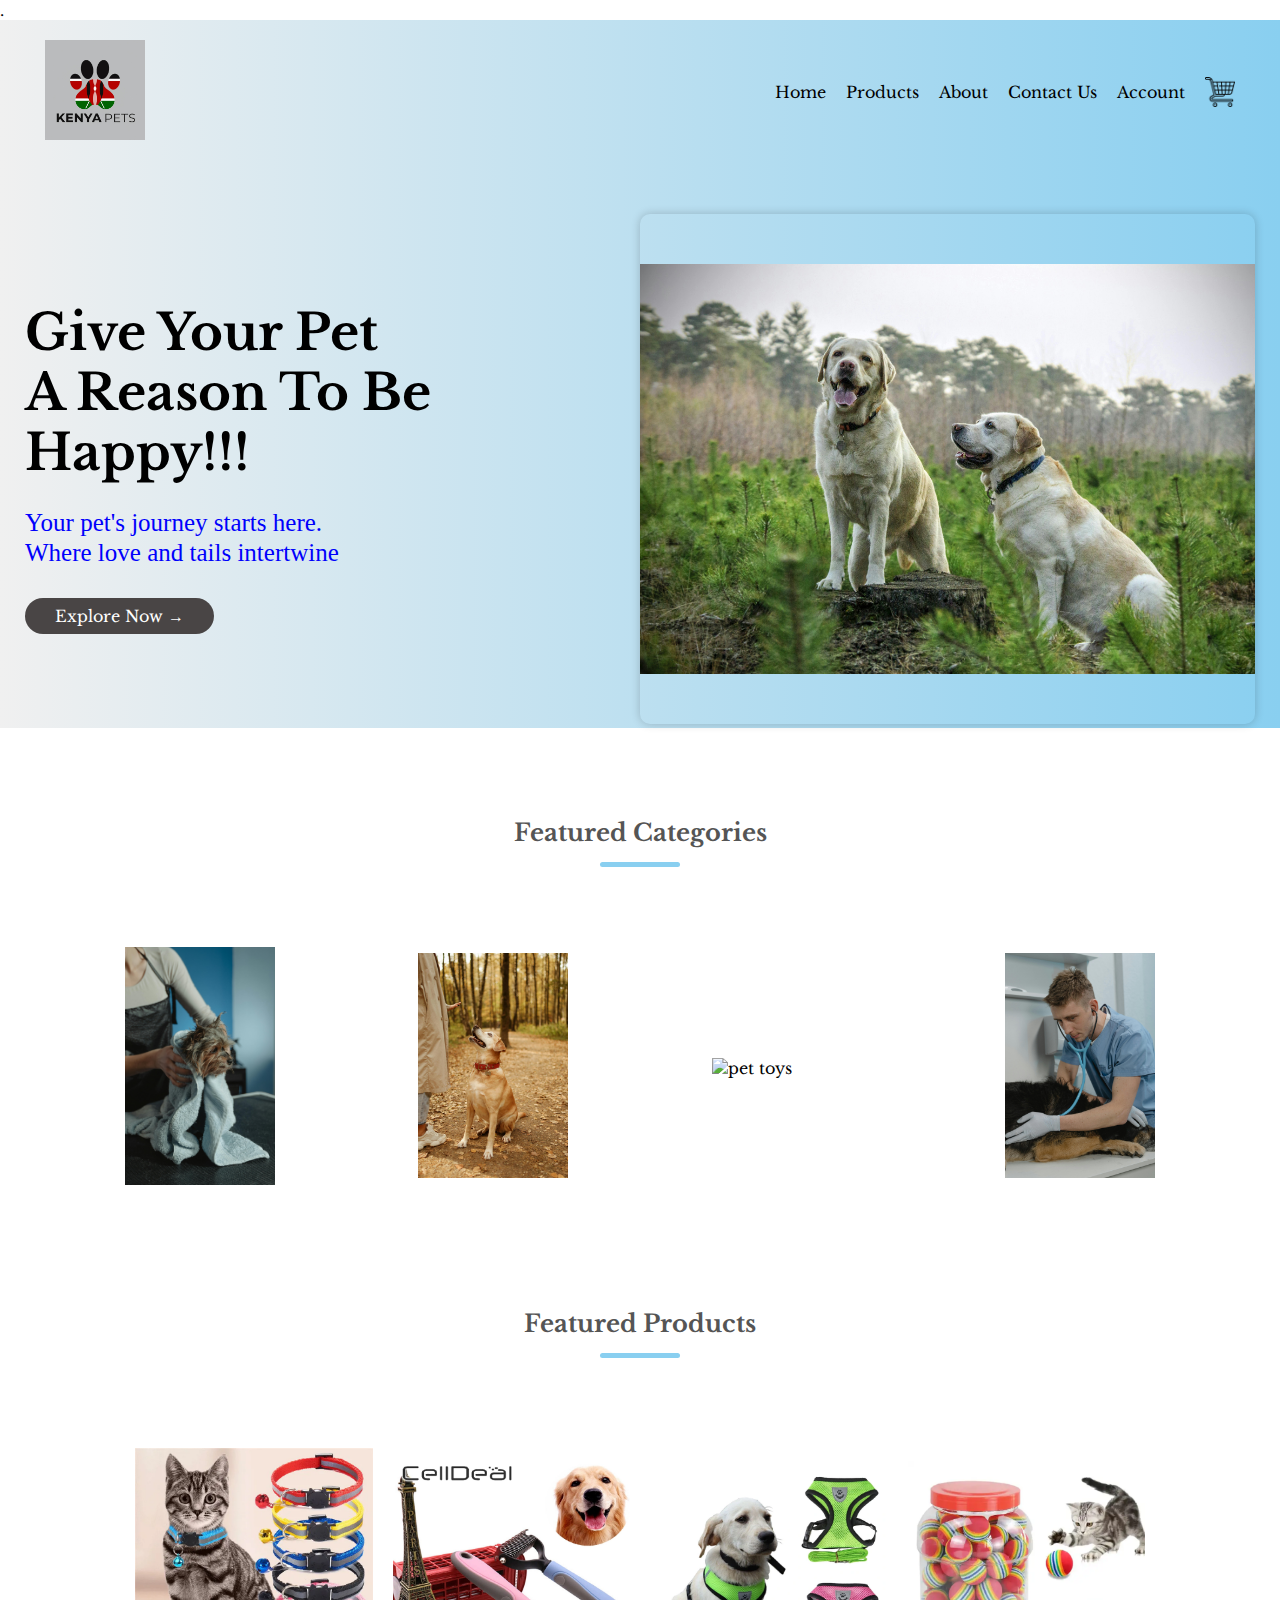
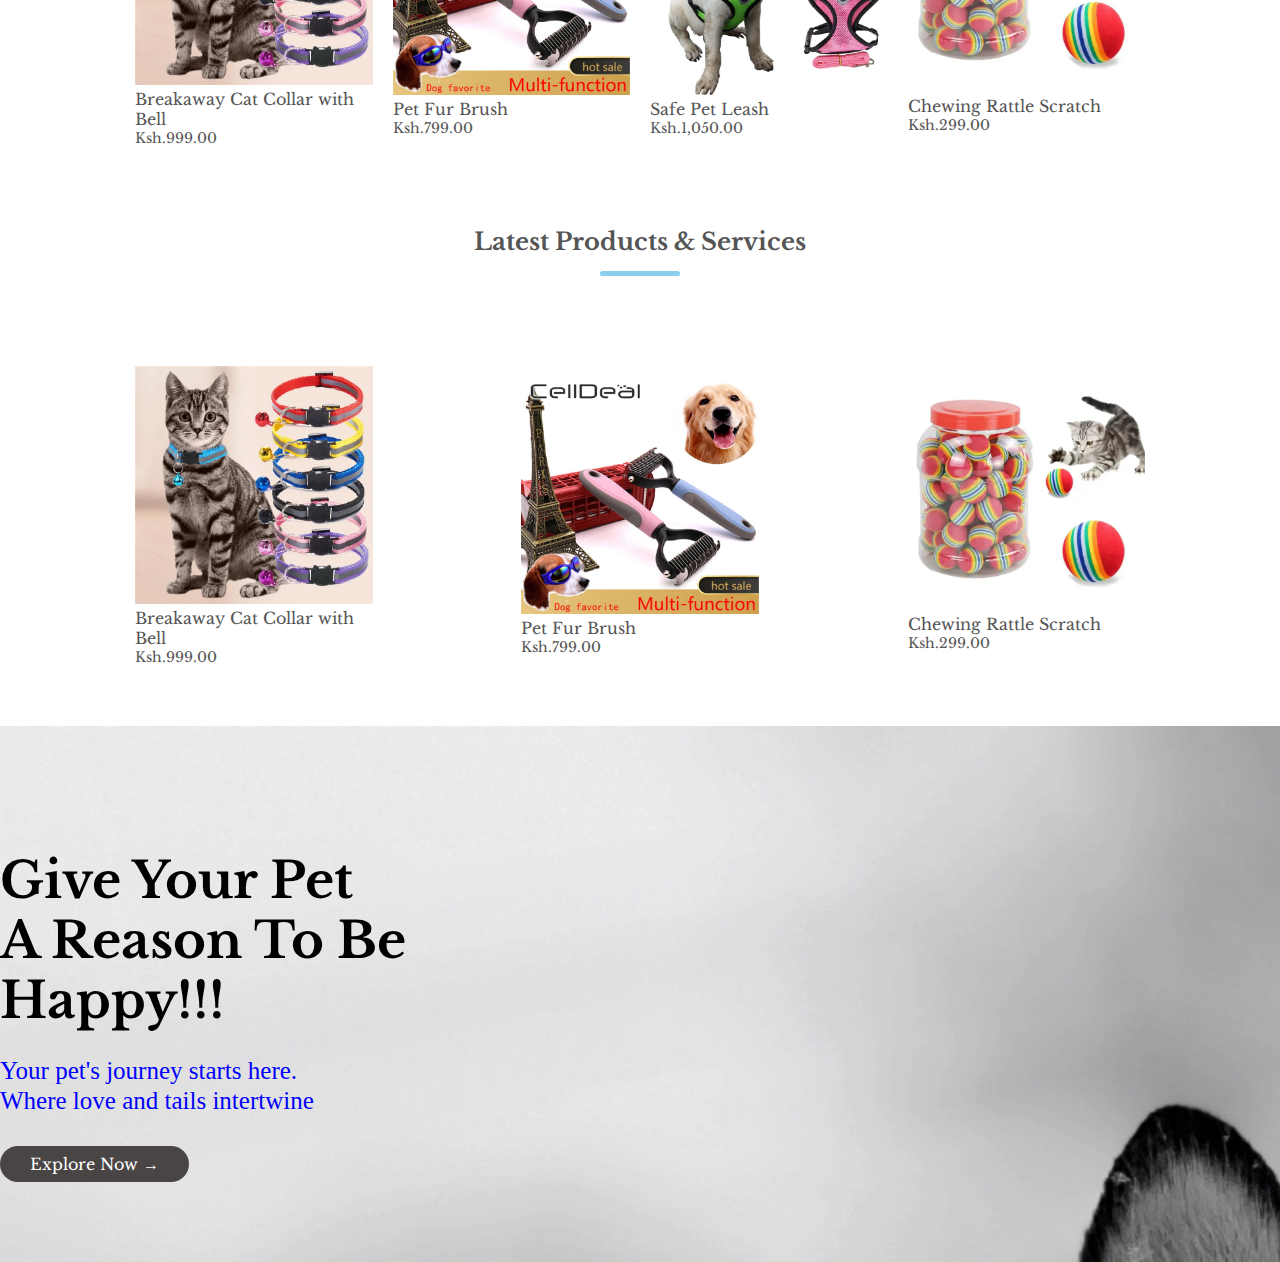
==== Kenyapet.html @ e4685dea "second commit" ====
<!DOCTYPE html>
<html>
    <head>
        <meta charset="UTF-8">
        <meta name="viewport" content="width=device-width, initial-scale=1.0">
        <title>Kenya Pets</title>
        <link href="style.css" rel="stylesheet">.
        <link href="https://fonts.googleapis.com/css2?family=Libre+Baskerville:ital,wght@0,400;0,700;1,400&display=swap" rel="stylesheet">
        <link rel="stylesheet" href="https://cdn.jsdelivr.net/npm/@fortawesome/fontawesome-free@6.6.0/css/fontawesome.min.css">

    </head>
    <div class="header">
    <body>
        <div class="container">
            <div class="navbar">
                <div class="logo">
                    <img src="Images/Kenya Pets Logo.jfif" alt="Kenya Pets Logo" width="100px" >
                </div>
                <nav>
                    <ul>
                        <li a href="">Home</a></il>
                            <li a href="">Products</a></il>
                                <li a href="">About</a></il>
                                    <li a href="">Contact Us</a></il>
                                        <li a href="">Account</a></il>
                    </ul>
                </nav>
                <img src="Images/shopping-cart.png" width="30px" height="30px"></a>
            </div>
                <div class="row">
                    <div class="col-2">
                        <h1>Give Your Pet <br>A Reason To Be Happy!!!</h1>
                        <p>Your pet's journey starts here.<br>Where love and tails intertwine</p>
                        <a href="" class="btn">Explore Now &#8594;</a>
                    </div>
                    <div class="col-2">
                        <img src="Images/pexels-pixabay-35638.jpg">
                    </div>
                    <div class="col-2"></div>
                <div class="col-2"></div>
            </div>
        </div>
    </div>
    <!------Featured categories------>
    <div class="categories">
        <div class="small-container">
            <h2 class="title">Featured Categories</h2>
            <div class="row">
                <div class="col-3">
                    <img src="Images/pet grooming.jpg" alt="pet grooming" id="pet grooming">
                </div>
                <div class="col-3">
                    <img src="Images/pet training.jpg" alt="pet training" id="pet training">
                </div>
                <div class="col-3">
                    <img src="Images/Labrador Retriever.jpg" alt="pet toys" id="pet toys"class="image-o">
                </div>
                <div class="col-3">
                    <img src="Images/vaccination clinic.jpg" alt="vaccination clinic" id="vaccination clinic">
                </div>
            </div>   
        </div>
    </div>
    <!------Featured Products----->
    <div class="small-container">
        <h2 class="title">Featured Products</h2>
        <div class="row">
            <div class="col-4">
                <img src="Images/collar-2.webp">
                <h4>Breakaway Cat Collar with Bell</h4>
                <div class="rating">
                    <i class="fa fa-star"></i>
                    <i class="fa fa-star"></i>
                    <i class="fa fa-star"></i>
                    <i class="fa fa-star"></i>
                </div>
                <p>Ksh.999.00</p>
            </div>
            <div class="col-4">
                <img src="Images/Fur Brush.webp">
                <h4>Pet Fur Brush</h4>
                <div class="rating">
                    <i class="fa fa-star"></i>
                    <i class="fa fa-star"></i>
                    <i class="fa fa-star"></i>
                    <i class="fa fa-star"></i>
                </div>
                <p>Ksh.799.00</p>
            </div>
            <div class="col-4">
                    <img src="Images/Safe Pet Leash.webp">
                    <h4>Safe Pet Leash</h4>
                    <div class="rating">
                        <i class="fa fa-star"></i>
                        <i class="fa fa-star"></i>
                        <i class="fa fa-star"></i>
                        <i class="fa fa-star"></i>
                    </div>
                    <p>Ksh.1,050.00</p>
            </div>
            <div class="col-4">
                        <img src="Images/Chewing Rattle Scratch.webp">
                        <h4>Chewing Rattle Scratch</h4>
                        <div class="rating">
                            <i class="fa fa-star"></i>
                            <i class="fa fa-star"></i>
                            <i class="fa fa-star"></i>
                            <i class="fa fa-star"></i>
                        </div>
                        <p>Ksh.299.00</p>
            </div>
                
            
        </div>
    </div> 
    <!------Latest Products----->
    <div class="small-container">
        <h2 class="title">Latest Products & Services</h2>
        <div class="row">
            <div class="col-4">
                <img src="Images/collar-2.webp">
                <h4>Breakaway Cat Collar with Bell</h4>
                <p>Ksh.999.00</p>
            </div>
            <div class="col-4">
                <img src="Images/Fur Brush.webp">
                <h4>Pet Fur Brush</h4>
                <p>Ksh.799.00</p>
            </div>
            <div class="col-4">
                <img src="Images/Chewing Rattle Scratch.webp">
                <h4>Chewing Rattle Scratch</h4>
                <p>Ksh.299.00</p>
            </div>
        </div>
    </div> 
    <!------Exclusive Feature----->
    <div class="excl">
        <div class="row">
            <div class="col-5">
                <h1>Give Your Pet <br>A Reason To Be Happy!!!</h1>
                <p>Your pet's journey starts here.<br>Where love and tails intertwine</p>
                <a href="" class="btn">Explore Now &#8594;</a>
            </div>
        <div class="col-5"></div>
        <div class="col-5"></div>
    </div>
</div>
    </div>
    </body>
    </head>
    </html>
---- style.css ----
*{margin:0;
padding:0;
box-sizing: border-box;}

body{font-family: "Libre Baskerville", serif;
  font-weight: 400;
  font-style: normal;}

.navbar{display:flex;
align-items: center;
padding:20px;}

nav{flex: 1;
text-align: right;}

nav ul{ display: inline-block}
  nav ul li{display: inline-block;
  margin-right: 20px;}

a {text-decoration: none;
    color:#555;}

p {color:#555;}

.container{max-width: 1300px;
  margin:auto;
padding-left:25px;
padding-right:25px;}

.row{
  display: flex;
align-items: center;
flex-wrap: wrap;
justify-content: space-between;
}

.col-2{flex-basis: 50%;
min-width: 300px;}
.col-2 img{max-width: 100%;
padding:50px 0;
border-radius: 10px; /* Adjust the value to control the curve of the edges */
  box-shadow: 0 0 10px rgba(0, 0, 0, 0.2); /* Adjust the values to control the shadow's size, color, and opacity */}

.col-2 h1{padding: 25px 0;
font-size: 50px;
line-height: 60px;}

.col-2 p{font-family: Papyrus, fantasy; font-size: 25px; font-style: normal; font-variant: normal; font-weight: 400; line-height: 30px;
color: rgb(0, 0, 252); }

.btn{display: inline-block;
background: #494545;
color:#fff;
padding:8px 30px;
margin: 30px 0;
border-radius: 30px;
transition:background 0.5s;}

.btn:hover{background:#e48383}

.header{background: linear-gradient(to right, #f0f0f0, #89cff0)}

.header .row{margin-top:50px}

.categories{margin: 70px 0}
.col-3{flex-basis: 20%;
min-width: 100px;
max-width: 150px;
margin-bottom:30px;
} 
.col-3 img{
  width:100%;
  object-fit:fill;
 height:75%;
}

.small-container{ max-width: 1080px;
  margin:auto;
  padding-left:25px;
padding-right:25px;}

.col-4{
flex-basis: 25%;
padding:10px;
min-width:200px;
margin-bottom: 50px;
transition: transform 0.5s;}
.col-4 img{width:100%;}

.title{text-align: center;
margin:0 auto 80px;
position:relative;
line-height: 69px;
color:#555}
.title::after{content:'';
background:#89cff0;
width:80px;
height:5px;
border-radius:5px;
position:absolute;
bottom:0;
left:50%;
transform: translateX(-50%);}

h4{color:#555;
font-weight:normal;}

.col-4 p{font-size: 14px;}
.rating .fa{color:#ff523b}
.col-4 :hover{transform: translateY(-5px);}

.excl .row{margin-top:50px}
.excl{
  background: linear-gradient(to right, #f0f0f0, #89cff0);
  background-image: url("Images/alex-craig-KT3B6ClrKZo-unsplash.jpg");
}
.excl {max-width: 100%;
  height:10%;
padding:50px 0%;
.col-5{flex-basis: 50%;
  min-width: 300px;}
  .col-5 h1{padding: 25px 0;
  font-size: 50px;
  line-height: 60px;}
  
  .col-5 p{font-family: Papyrus, fantasy; font-size: 25px; font-style: normal; font-variant: normal; font-weight: 400; line-height: 30px;
  color: rgb(0, 0, 252); }
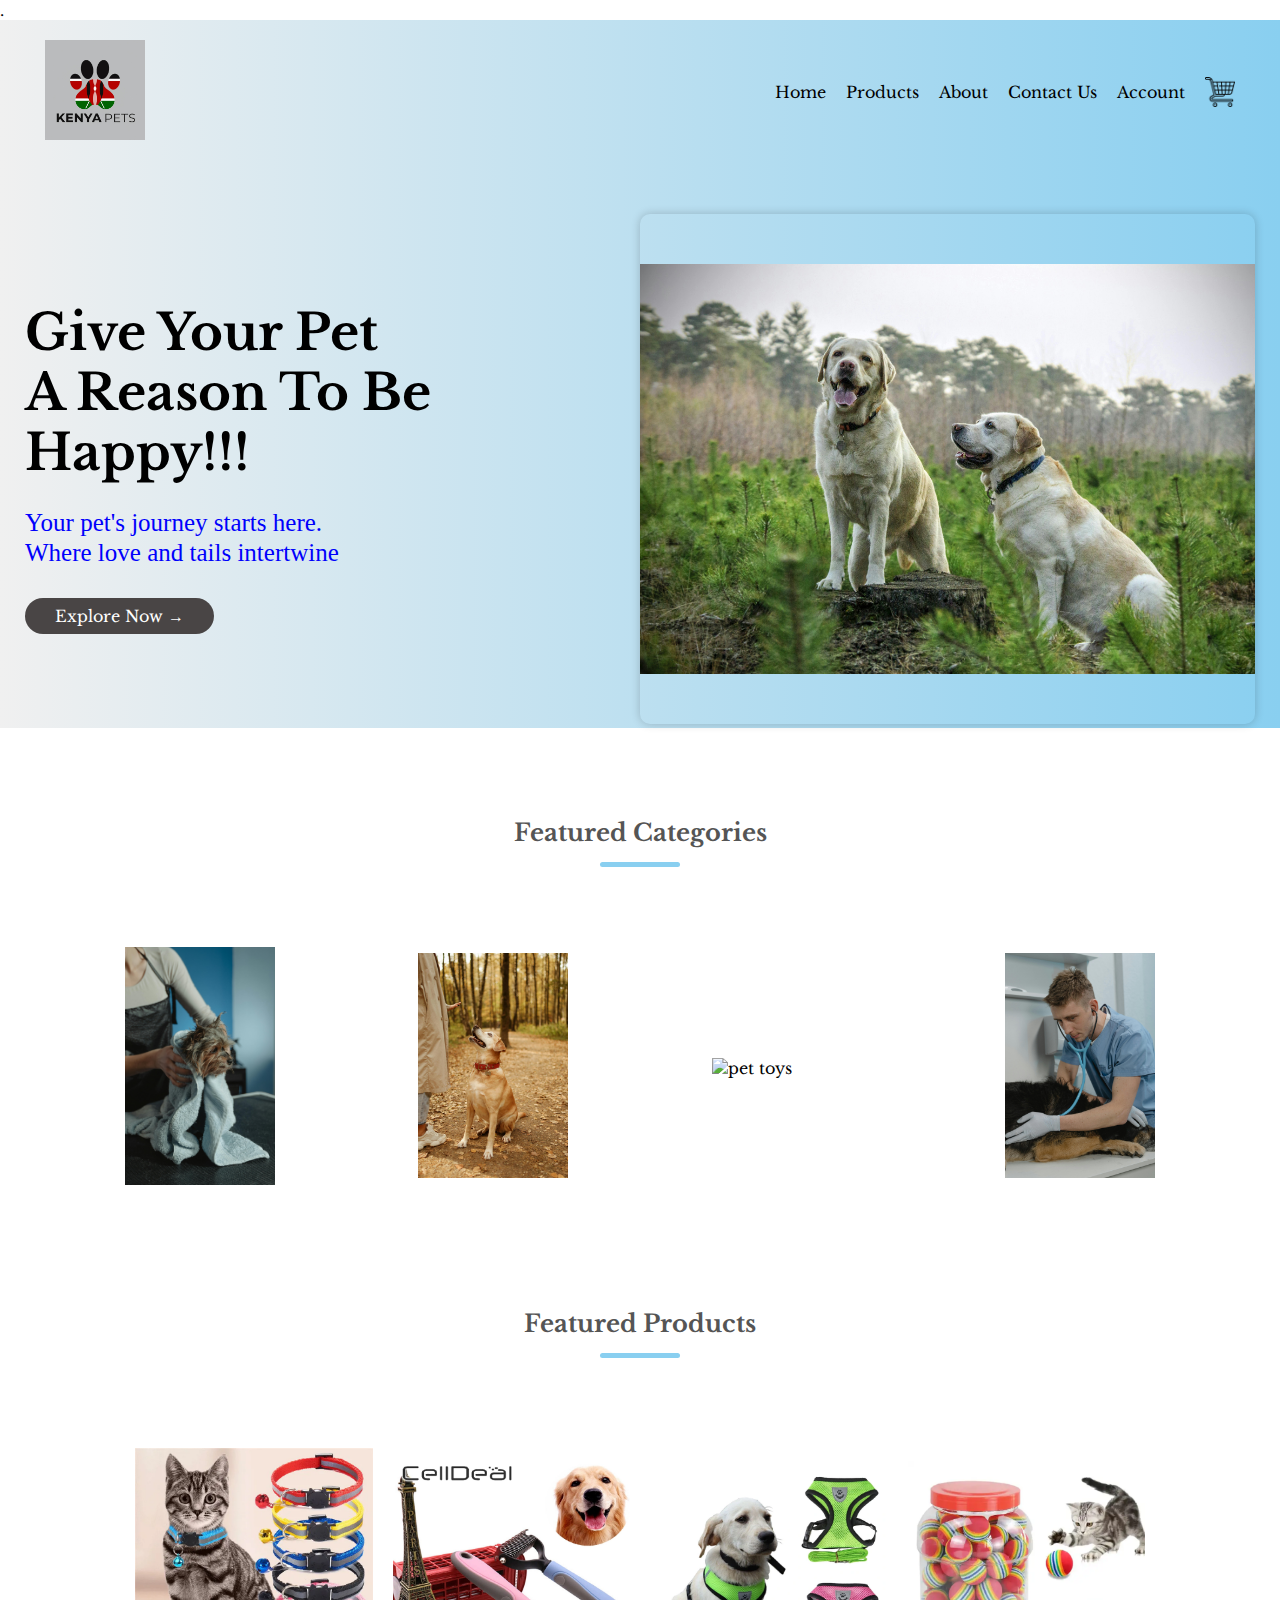
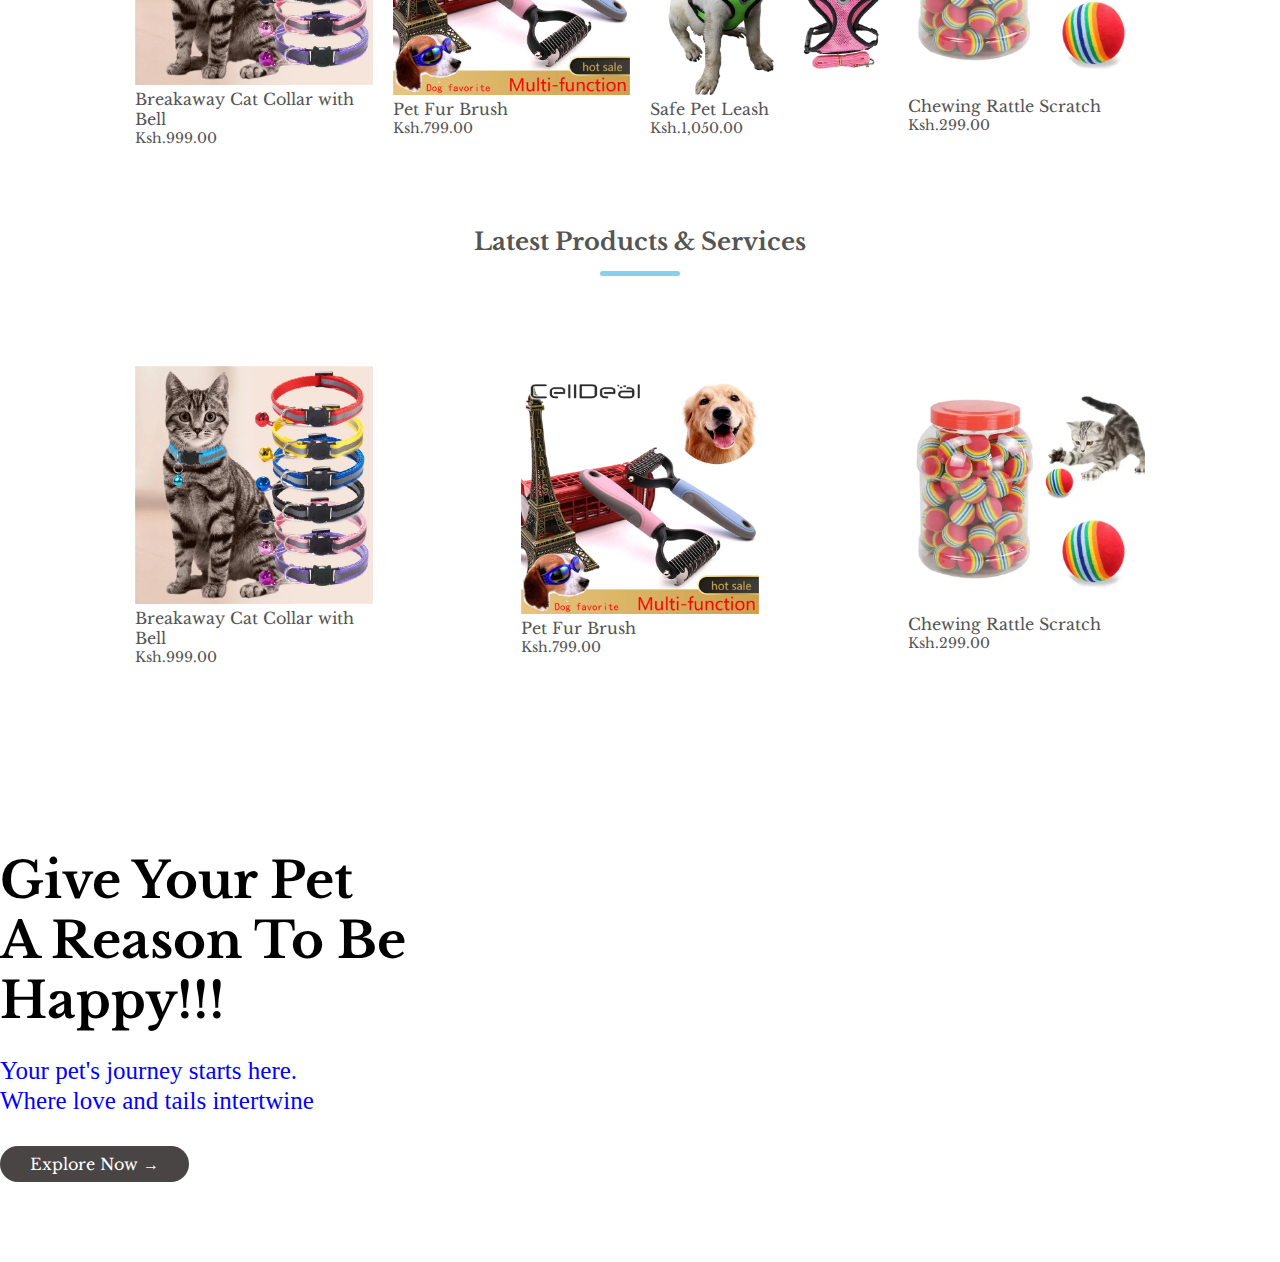
==== commit 9c031089: "moved style.css to css" ====
--- a/Kenyapet.html
+++ b/Kenyapet.html
@@ -4,7 +4,7 @@
         <meta charset="UTF-8">
         <meta name="viewport" content="width=device-width, initial-scale=1.0">
         <title>Kenya Pets</title>
-        <link href="style.css" rel="stylesheet">.
+        <link href="/css/style.css" rel="stylesheet">.
         <link href="https://fonts.googleapis.com/css2?family=Libre+Baskerville:ital,wght@0,400;0,700;1,400&display=swap" rel="stylesheet">
         <link rel="stylesheet" href="https://cdn.jsdelivr.net/npm/@fortawesome/fontawesome-free@6.6.0/css/fontawesome.min.css">
 
--- a/css/style.css
+++ b/css/style.css
@@ -0,0 +1,127 @@
+*{margin:0;
+padding:0;
+box-sizing: border-box;}
+
+body{font-family: "Libre Baskerville", serif;
+  font-weight: 400;
+  font-style: normal;}
+
+.navbar{display:flex;
+align-items: center;
+padding:20px;}
+
+nav{flex: 1;
+text-align: right;}
+
+nav ul{ display: inline-block}
+  nav ul li{display: inline-block;
+  margin-right: 20px;}
+
+a {text-decoration: none;
+    color:#555;}
+
+p {color:#555;}
+
+.container{max-width: 1300px;
+  margin:auto;
+padding-left:25px;
+padding-right:25px;}
+
+.row{
+  display: flex;
+align-items: center;
+flex-wrap: wrap;
+justify-content: space-between;
+}
+
+.col-2{flex-basis: 50%;
+min-width: 300px;}
+.col-2 img{max-width: 100%;
+padding:50px 0;
+border-radius: 10px; /* Adjust the value to control the curve of the edges */
+  box-shadow: 0 0 10px rgba(0, 0, 0, 0.2); /* Adjust the values to control the shadow's size, color, and opacity */}
+
+.col-2 h1{padding: 25px 0;
+font-size: 50px;
+line-height: 60px;}
+
+.col-2 p{font-family: Papyrus, fantasy; font-size: 25px; font-style: normal; font-variant: normal; font-weight: 400; line-height: 30px;
+color: rgb(0, 0, 252); }
+
+.btn{display: inline-block;
+background: #494545;
+color:#fff;
+padding:8px 30px;
+margin: 30px 0;
+border-radius: 30px;
+transition:background 0.5s;}
+
+.btn:hover{background:#e48383}
+
+.header{background: linear-gradient(to right, #f0f0f0, #89cff0)}
+
+.header .row{margin-top:50px}
+
+.categories{margin: 70px 0}
+.col-3{flex-basis: 20%;
+min-width: 100px;
+max-width: 150px;
+margin-bottom:30px;
+} 
+.col-3 img{
+  width:100%;
+  object-fit:fill;
+ height:75%;
+}
+
+.small-container{ max-width: 1080px;
+  margin:auto;
+  padding-left:25px;
+padding-right:25px;}
+
+.col-4{
+flex-basis: 25%;
+padding:10px;
+min-width:200px;
+margin-bottom: 50px;
+transition: transform 0.5s;}
+.col-4 img{width:100%;}
+
+.title{text-align: center;
+margin:0 auto 80px;
+position:relative;
+line-height: 69px;
+color:#555}
+.title::after{content:'';
+background:#89cff0;
+width:80px;
+height:5px;
+border-radius:5px;
+position:absolute;
+bottom:0;
+left:50%;
+transform: translateX(-50%);}
+
+h4{color:#555;
+font-weight:normal;}
+
+.col-4 p{font-size: 14px;}
+.rating .fa{color:#ff523b}
+.col-4 :hover{transform: translateY(-5px);}
+
+.excl .row{margin-top:50px}
+.excl{
+  background: linear-gradient(to right, #f0f0f0, #89cff0);
+  background-image: url("Images/alex-craig-KT3B6ClrKZo-unsplash.jpg");
+}
+.excl {max-width: 100%;
+  height:10%;
+padding:50px 0%;
+.col-5{flex-basis: 50%;
+  min-width: 300px;}
+  .col-5 h1{padding: 25px 0;
+  font-size: 50px;
+  line-height: 60px;}
+  
+  .col-5 p{font-family: Papyrus, fantasy; font-size: 25px; font-style: normal; font-variant: normal; font-weight: 400; line-height: 30px;
+  color: rgb(0, 0, 252); }